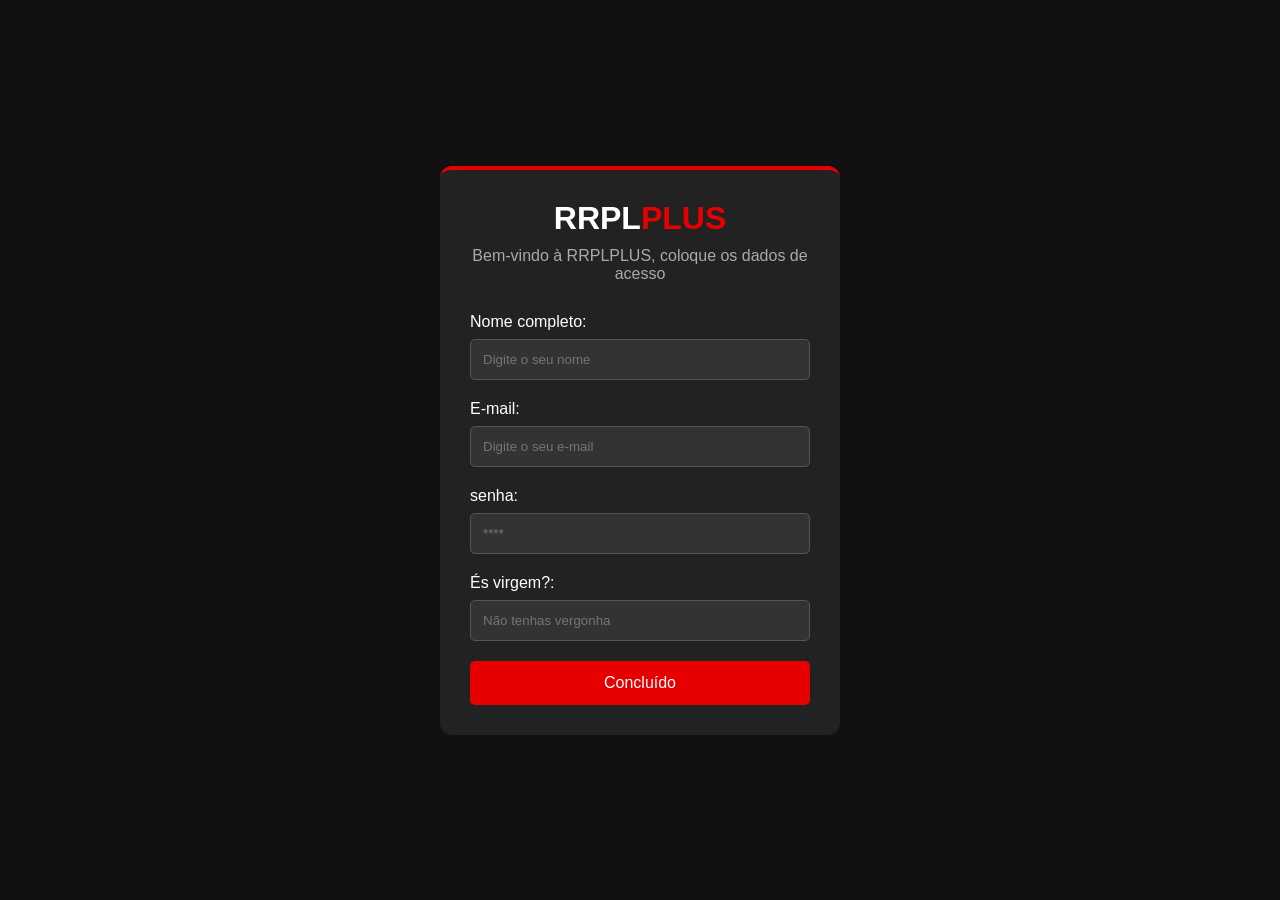
==== formulario.html @ cc6a6094 "Rename RrplPlus-formulario.html to formulario.html" ====
<!DOCTYPE html>
<html lang="pt">
<head>
    <meta charset="UTF-8">
    <meta name="viewport" content="width=device-width, initial-scale=1.0">

    <title>RRPLPLUS|formúlario</title>

    <link rel="stylesheet" href="style-formulario.css">
</head>

<body>

    <div class="formulario">

        <h1>RRPL<span>PLUS</span></h1>

        <p>Bem-vindo à RRPLPLUS, coloque os dados de acesso</p>

        <form action="index.html" method="get">

            <label>Nome completo:</label>
            <input type="text" placeholder="Digite o seu nome" required>

            <label>E-mail:</label>
            <input type="email" placeholder="Digite o seu e-mail" required>

            <label>senha:</label>
            <input type="number" placeholder="****" required>
         
          <label>És virgem?:</label>
          <input type="text" placeholder="Não tenhas vergonha" required>

            <button type="submit">Concluído</button>

        </form>

    </div>

</body>
</html>
---- style-formulario.css ----
* {
    margin: 0;
    padding: 0;
    box-sizing: border-box;
}

body {
    font-family: Arial, sans-serif;
    background-color: #111111;
    display: flex;
    justify-content: center;
    align-items: center;
    min-height: 100vh;
    padding: 20px;
}

.formulario {
    background-color: #222222;
    width: 100%;
    max-width: 400px;
    padding: 30px;
    border-radius: 12px;
    border-top: 4px solid #e60000;
}

h1 {
    color: white;
    text-align: center;
    margin-bottom: 10px;
}

h1 span {
    color: #e60000;
}

p {
    color: #aaaaaa;
    text-align: center;
    margin-bottom: 30px;
}

label {
    display: block;
    color: white;
    margin-bottom: 8px;
}

input {
    width: 100%;
    padding: 12px;
    margin-bottom: 20px;
    border: 1px solid #555555;
    border-radius: 5px;
    background-color: #333333;
    color: white;
}

button {
    width: 100%;
    padding: 13px;
    background-color: #e60000;
    color: white;
    border: none;
    border-radius: 5px;
    font-size: 16px;
    cursor: pointer;
}

button:hover {
    background-color: #b30000;
}
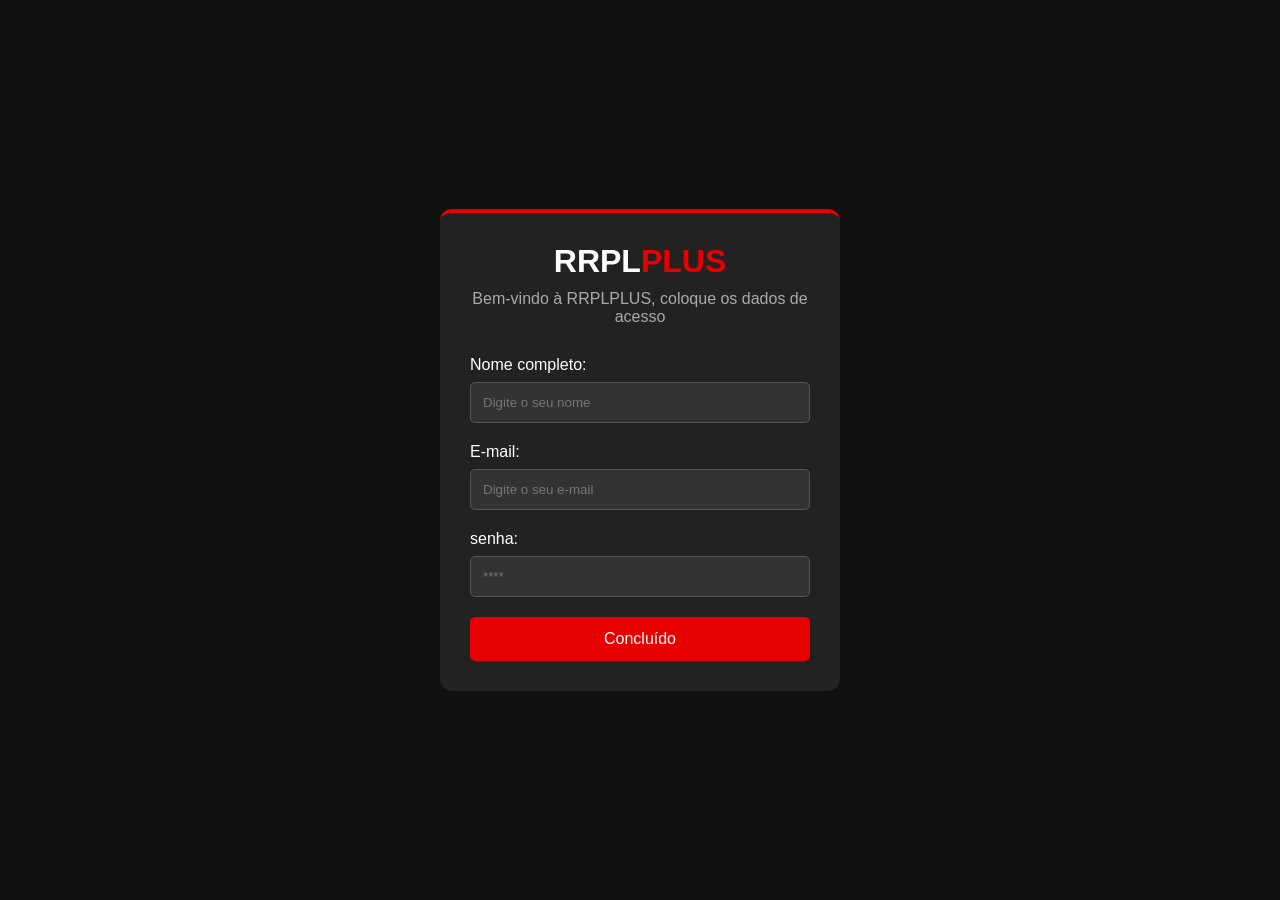
==== commit 59b8c31e: "Update formulario.html" ====
--- a/formulario.html
+++ b/formulario.html
@@ -27,10 +27,7 @@
             <input type="email" placeholder="Digite o seu e-mail" required>
 
             <label>senha:</label>
-            <input type="number" placeholder="****" required>
-         
-          <label>És virgem?:</label>
-          <input type="text" placeholder="Não tenhas vergonha" required>
+            <input type="password" placeholder="****" required>
 
             <button type="submit">Concluído</button>
 
